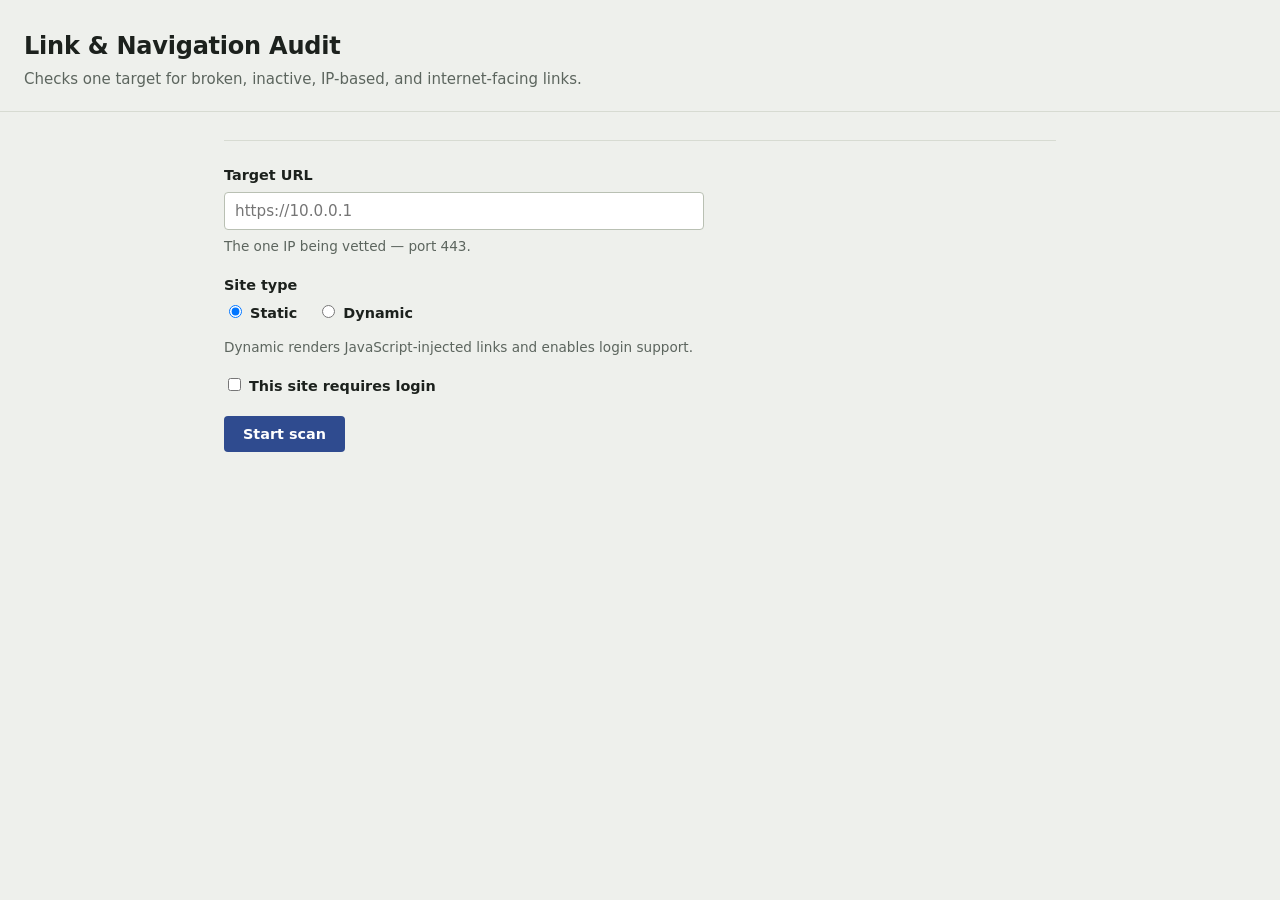
==== frontend/index.html @ aa502541 "Link vetting tool -v1.0" ====
<!DOCTYPE html>
<html lang="en">
<head>
<meta charset="UTF-8">
<meta name="viewport" content="width=device-width, initial-scale=1.0">
<title>Link &amp; Navigation Audit</title>
<link rel="stylesheet" href="styles.css">
</head>
<body>

<header class="page-header">
  <h1>Link &amp; Navigation Audit</h1>
  <p class="page-subtitle">Checks one target for broken, inactive, IP-based, and internet-facing links.</p>
</header>

<main class="container">

  <section id="last-scan" class="last-scan" hidden>
    <h2 class="section-label">Last scan</h2>
    <dl class="last-scan-grid">
      <div><dt>Target</dt><dd id="last-scan-url" class="mono"></dd></div>
      <div><dt>Reference IP</dt><dd id="last-scan-ip" class="mono"></dd></div>
      <div><dt>Site type</dt><dd id="last-scan-site-type"></dd></div>
      <div><dt>Ran</dt><dd id="last-scan-date"></dd></div>
      <div><dt>Pages crawled</dt><dd id="last-scan-pages"></dd></div>
      <div><dt>Links checked</dt><dd id="last-scan-links"></dd></div>
    </dl>
    <ul id="last-scan-counts" class="badge-row"></ul>
  </section>

  <form id="scan-form" novalidate>

    <div class="field">
      <label for="target-url">Target URL</label>
      <input type="text" id="target-url" name="target_url" class="mono"
             placeholder="https://10.0.0.1" autocomplete="off" required>
      <p class="field-hint">The one IP being vetted — port 443.</p>
    </div>

    <fieldset class="field">
      <legend>Site type</legend>
      <div class="radio-row">
        <label class="radio-option">
          <input type="radio" name="site_type" value="static" checked>
          <span>Static</span>
        </label>
        <label class="radio-option">
          <input type="radio" name="site_type" value="dynamic">
          <span>Dynamic</span>
        </label>
      </div>
      <p class="field-hint">Dynamic renders JavaScript-injected links and enables login support.</p>
    </fieldset>

    <div class="field">
      <label class="checkbox-option">
        <input type="checkbox" id="requires-login">
        <span>This site requires login</span>
      </label>
    </div>

    <div id="login-fields" class="login-fields" hidden>

      <fieldset class="field">
        <legend>Login method</legend>
        <div class="radio-row">
          <label class="radio-option">
            <input type="radio" name="login_mode" value="auto" checked>
            <span>Auto-fill</span>
          </label>
          <label class="radio-option">
            <input type="radio" name="login_mode" value="recorded">
            <span>Recorded flow</span>
          </label>
        </div>
      </fieldset>

      <div id="login-auto-fields">
        <div class="field">
          <label for="login-url">Login page URL</label>
          <input type="text" id="login-url" name="login_url" class="mono"
                 placeholder="https://10.0.0.1/login" autocomplete="off">
        </div>
      </div>

      <div id="login-recorded-fields" hidden>
        <p id="recorded-flow-status" class="field-hint">Enter a target URL above to check for a recorded flow.</p>
        <button type="button" id="record-flow-btn" class="btn btn-secondary">Record login flow</button>
        <div id="record-flow-panel" class="record-flow-panel" hidden>
          <p id="record-flow-message"></p>
          <button type="button" id="record-flow-done-btn" class="btn btn-secondary">I've finished — save recording</button>
        </div>
      </div>

      <div class="field-row">
        <div class="field">
          <label for="login-username">Username</label>
          <input type="text" id="login-username" name="username" autocomplete="off">
        </div>
        <div class="field">
          <label for="login-password">Password</label>
          <input type="password" id="login-password" name="password" autocomplete="off">
        </div>
      </div>
      <p class="field-hint">Credentials are used for this scan only and are never stored.</p>

    </div>

    <div id="form-error" class="form-error" hidden role="alert"></div>

    <button type="submit" id="start-scan-btn" class="btn btn-primary">Start scan</button>

  </form>

  <section id="progress-section" class="progress-section" hidden>
    <h2 class="section-label">Scanning</h2>
    <p id="progress-line" class="progress-line mono" aria-live="polite"></p>
  </section>

  <section id="results-section" class="results-section" hidden>
    <h2 class="section-label">Results</h2>

    <ul id="results-counts" class="badge-row"></ul>
    <p id="results-meta" class="field-hint"></p>

    <div class="table-scroll">
      <table id="results-table">
        <thead>
          <tr>
            <th>Found on page</th>
            <th>Link</th>
            <th>Category</th>
            <th>Code snippet</th>
            <th>Evidence / reason</th>
            <th>Element location</th>
          </tr>
        </thead>
        <tbody id="results-tbody"></tbody>
      </table>
    </div>
    <p id="results-empty" class="field-hint" hidden>No issues found — every link checked out clean.</p>

    <div class="export-row">
      <button type="button" id="export-xlsx-btn" class="btn btn-secondary">Export Excel</button>
      <button type="button" id="export-pdf-btn" class="btn btn-secondary">Export PDF</button>
      <span id="export-status" class="field-hint"></span>
    </div>
  </section>

</main>

<script src="app.js"></script>
</body>
</html>
---- frontend/styles.css ----
/* ---------------------------------------------------------------------
   Link & Navigation Audit Tool — frontend styles.

   Fully offline: no CDN fonts, system font stacks only. Monospace is used
   for genuinely tabular/technical content (URLs, IPs, HTTP evidence, code
   snippets) since that's where fixed-width actually helps reading, not as
   a decorative touch.
   --------------------------------------------------------------------- */

:root {
  --bg: #eef0ec;
  --surface: #ffffff;
  --ink: #1c211d;
  --ink-muted: #5c655e;
  --border: #d7dbd2;
  --border-strong: #b9c0b3;

  --accent: #2f4b8f;
  --accent-ink: #ffffff;
  --accent-soft: #e3e9f6;

  --danger: #a3291f;
  --danger-soft: #f6e4e2;
  --warning: #8a5a00;
  --warning-soft: #f6ecd9;
  --ip-based: #5f3d94;
  --ip-based-soft: #ece5f4;
  --internet: #146a5b;
  --internet-soft: #e0efeb;

  --font-sans: ui-sans-serif, system-ui, -apple-system, "Segoe UI", Roboto, Helvetica, Arial, sans-serif;
  --font-mono: ui-monospace, "SFMono-Regular", Menlo, Consolas, "Liberation Mono", monospace;

  --radius: 4px;
}

* {
  box-sizing: border-box;
}

html, body {
  margin: 0;
  padding: 0;
}

body {
  background: var(--bg);
  color: var(--ink);
  font-family: var(--font-sans);
  font-size: 15px;
  line-height: 1.5;
}

.mono {
  font-family: var(--font-mono);
}

a {
  color: var(--accent);
}

/* --- Layout --- */

.page-header {
  border-bottom: 1px solid var(--border);
  padding: 28px 24px 20px;
}

.page-header h1 {
  margin: 0 0 4px;
  font-size: 1.5rem;
  font-weight: 600;
  letter-spacing: -0.01em;
}

.page-subtitle {
  margin: 0;
  color: var(--ink-muted);
  max-width: 60ch;
}

.container {
  max-width: 880px;
  margin: 0 auto;
  padding: 28px 24px 64px;
}

.section-label {
  font-size: 0.95rem;
  font-weight: 600;
  margin: 0 0 12px;
  color: var(--ink);
}

/* --- Form --- */

#scan-form {
  border-top: 1px solid var(--border);
  padding-top: 24px;
  margin-bottom: 8px;
}

.field {
  margin-bottom: 18px;
}

.field label,
.field legend {
  display: block;
  font-weight: 600;
  font-size: 0.9rem;
  margin-bottom: 6px;
  padding: 0;
}

fieldset.field {
  border: none;
  margin: 0 0 18px;
  padding: 0;
}

.field-hint {
  margin: 6px 0 0;
  font-size: 0.85rem;
  color: var(--ink-muted);
}

.field-row {
  display: flex;
  gap: 16px;
  flex-wrap: wrap;
}

.field-row .field {
  flex: 1 1 220px;
}

input[type="text"],
input[type="password"] {
  width: 100%;
  max-width: 480px;
  padding: 9px 10px;
  border: 1px solid var(--border-strong);
  border-radius: var(--radius);
  background: var(--surface);
  color: var(--ink);
  font-size: 0.95rem;
  font-family: inherit;
}

input[type="text"]:focus,
input[type="password"]:focus {
  outline: 2px solid var(--accent);
  outline-offset: 1px;
}

.radio-row {
  display: flex;
  gap: 20px;
}

.radio-option,
.checkbox-option {
  display: inline-flex;
  align-items: center;
  gap: 7px;
  font-weight: 400;
  font-size: 0.95rem;
  cursor: pointer;
}

.login-fields {
  border-left: 2px solid var(--border);
  padding-left: 18px;
  margin: 0 0 18px 2px;
}

.record-flow-panel {
  margin-top: 12px;
  padding: 12px 14px;
  background: var(--accent-soft);
  border-radius: var(--radius);
}

.record-flow-panel p {
  margin: 0 0 10px;
}

.form-error {
  background: var(--danger-soft);
  color: var(--danger);
  border-radius: var(--radius);
  padding: 10px 14px;
  margin-bottom: 16px;
  font-size: 0.9rem;
}

/* --- Buttons --- */

.btn {
  font-family: inherit;
  font-size: 0.9rem;
  font-weight: 600;
  padding: 9px 18px;
  border-radius: var(--radius);
  border: 1px solid transparent;
  cursor: pointer;
}

.btn-primary {
  background: var(--accent);
  color: var(--accent-ink);
}

.btn-primary:hover:not(:disabled) {
  background: #263e78;
}

.btn-secondary {
  background: var(--surface);
  color: var(--ink);
  border-color: var(--border-strong);
}

.btn-secondary:hover:not(:disabled) {
  background: #f4f5f2;
}

.btn:disabled {
  opacity: 0.5;
  cursor: not-allowed;
}

.btn:focus-visible,
input:focus-visible {
  outline: 2px solid var(--accent);
  outline-offset: 1px;
}

/* --- Progress --- */

.progress-section {
  border-top: 1px solid var(--border);
  padding-top: 20px;
  margin-bottom: 8px;
}

.progress-line {
  background: var(--surface);
  border: 1px solid var(--border);
  border-radius: var(--radius);
  padding: 12px 14px;
  font-size: 0.9rem;
  margin: 0;
}

/* --- Results --- */

.results-section {
  border-top: 1px solid var(--border);
  padding-top: 20px;
}

.badge-row {
  list-style: none;
  margin: 0 0 12px;
  padding: 0;
  display: flex;
  gap: 8px;
  flex-wrap: wrap;
}

.badge {
  display: inline-flex;
  align-items: center;
  gap: 6px;
  font-size: 0.82rem;
  font-weight: 600;
  padding: 4px 10px;
  border-radius: 999px;
}

.badge-broken { background: var(--danger-soft); color: var(--danger); }
.badge-inactive { background: var(--warning-soft); color: var(--warning); }
.badge-ip_based { background: var(--ip-based-soft); color: var(--ip-based); }
.badge-internet { background: var(--internet-soft); color: var(--internet); }

.table-scroll {
  overflow-x: auto;
  border: 1px solid var(--border);
  border-radius: var(--radius);
}

table {
  width: 100%;
  border-collapse: collapse;
  font-size: 0.85rem;
}

th, td {
  text-align: left;
  padding: 8px 10px;
  border-bottom: 1px solid var(--border);
  vertical-align: top;
}

th {
  background: #f5f6f3;
  font-weight: 600;
  white-space: nowrap;
}

td.mono {
  font-family: var(--font-mono);
  word-break: break-all;
}

tbody tr:last-child td {
  border-bottom: none;
}

.export-row {
  margin-top: 16px;
  display: flex;
  align-items: center;
  gap: 10px;
}

/* --- Last scan summary --- */

.last-scan {
  border-top: 1px solid var(--border);
  border-bottom: 1px solid var(--border);
  padding: 18px 0 20px;
  margin-bottom: 24px;
}

.last-scan-grid {
  display: grid;
  grid-template-columns: repeat(3, minmax(0, 1fr));
  gap: 12px 24px;
  margin: 0 0 12px;
}

.last-scan-grid > div {
  min-width: 0;
}

.last-scan-grid dt {
  font-size: 0.78rem;
  color: var(--ink-muted);
  margin-bottom: 2px;
}

.last-scan-grid dd {
  margin: 0;
  font-size: 0.9rem;
  overflow-wrap: anywhere;
}

@media (max-width: 640px) {
  .last-scan-grid {
    grid-template-columns: 1fr 1fr;
  }
  .field-row {
    flex-direction: column;
    gap: 0;
  }
}

@media (prefers-reduced-motion: reduce) {
  * {
    transition: none !important;
  }
}
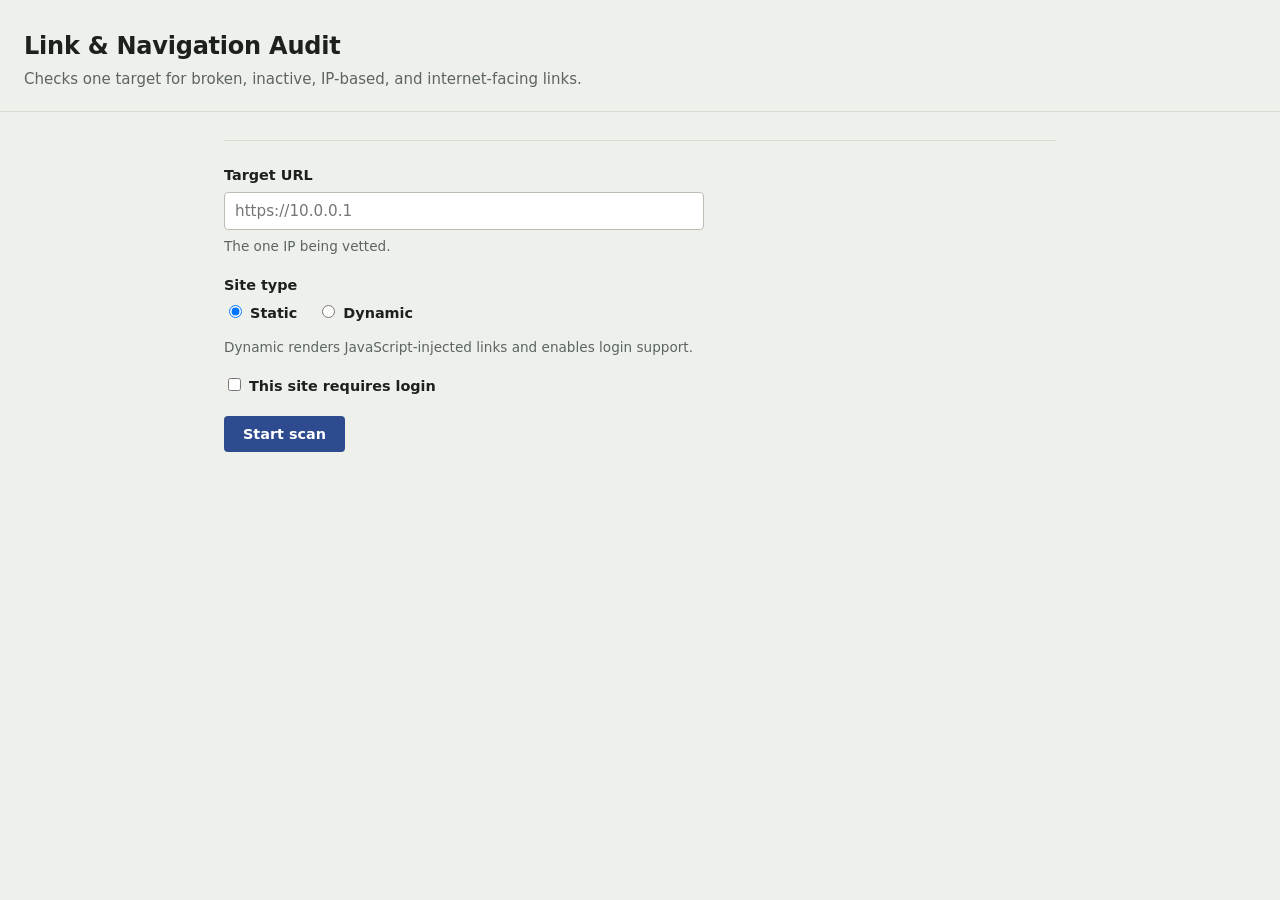
==== commit 37824b5f: "v4.0" ====
--- a/frontend/index.html
+++ b/frontend/index.html
@@ -26,6 +26,7 @@
       <div><dt>Links checked</dt><dd id="last-scan-links"></dd></div>
     </dl>
     <ul id="last-scan-counts" class="badge-row"></ul>
+    <button type="button" id="view-last-results-btn" class="btn btn-secondary">View Last Results</button>
   </section>
 
   <form id="scan-form" novalidate>
@@ -34,7 +35,7 @@
       <label for="target-url">Target URL</label>
       <input type="text" id="target-url" name="target_url" class="mono"
              placeholder="https://10.0.0.1" autocomplete="off" required>
-      <p class="field-hint">The one IP being vetted — port 443.</p>
+      <p class="field-hint">The one IP being vetted.</p>
     </div>
 
     <fieldset class="field">
@@ -61,29 +62,7 @@
 
     <div id="login-fields" class="login-fields" hidden>
 
-      <fieldset class="field">
-        <legend>Login method</legend>
-        <div class="radio-row">
-          <label class="radio-option">
-            <input type="radio" name="login_mode" value="auto" checked>
-            <span>Auto-fill</span>
-          </label>
-          <label class="radio-option">
-            <input type="radio" name="login_mode" value="recorded">
-            <span>Recorded flow</span>
-          </label>
-        </div>
-      </fieldset>
-
-      <div id="login-auto-fields">
-        <div class="field">
-          <label for="login-url">Login page URL</label>
-          <input type="text" id="login-url" name="login_url" class="mono"
-                 placeholder="https://10.0.0.1/login" autocomplete="off">
-        </div>
-      </div>
-
-      <div id="login-recorded-fields" hidden>
+      <div id="login-recorded-fields">
         <p id="recorded-flow-status" class="field-hint">Enter a target URL above to check for a recorded flow.</p>
         <button type="button" id="record-flow-btn" class="btn btn-secondary">Record login flow</button>
         <div id="record-flow-panel" class="record-flow-panel" hidden>
@@ -120,7 +99,12 @@
   <section id="results-section" class="results-section" hidden>
     <h2 class="section-label">Results</h2>
 
-    <ul id="results-counts" class="badge-row"></ul>
+    <ul id="result-tabs" class="tab-row">
+      <li><button type="button" class="tab-badge" id="tab-links" data-tab="links">Links (<span id="tab-links-count">0</span>)</button></li>
+      <li><button type="button" class="tab-badge" id="tab-commented" data-tab="commented">Code Findings (<span id="tab-commented-count">0</span>)</button></li>
+    </ul>
+
+    <div id="category-filters" class="badge-row"></div>
     <p id="results-meta" class="field-hint"></p>
 
     <div class="table-scroll">
@@ -130,6 +114,7 @@
             <th>Found on page</th>
             <th>Link</th>
             <th>Category</th>
+            <th>Severity</th>
             <th>Code snippet</th>
             <th>Evidence / reason</th>
             <th>Element location</th>
--- a/frontend/styles.css
+++ b/frontend/styles.css
@@ -28,6 +28,28 @@
   --internet: #146a5b;
   --internet-soft: #e0efeb;
 
+  --comment-link: #3949ab;
+  --comment-link-soft: #e3e5f7;
+  --internal-css: #1565c0;
+  --internal-css-soft: #dceefb;
+  --inline-css: #00838f;
+  --inline-css-soft: #d9f0f2;
+  --external-css: #0d3b66;
+  --external-css-soft: #dbe6f0;
+  --internal-js: #b7791f;
+  --internal-js-soft: #faedd2;
+  --inline-js: #c1440e;
+  --inline-js-soft: #fbe1d3;
+  --external-js: #7a3300;
+  --external-js-soft: #f0dfc9;
+
+  --severity-high: #a3291f;
+  --severity-high-soft: #f6e4e2;
+  --severity-medium: #8a5a00;
+  --severity-medium-soft: #f6ecd9;
+  --severity-low: #4d5a52;
+  --severity-low-soft: #e6ebe6;
+
   --font-sans: ui-sans-serif, system-ui, -apple-system, "Segoe UI", Roboto, Helvetica, Arial, sans-serif;
   --font-mono: ui-monospace, "SFMono-Regular", Menlo, Consolas, "Liberation Mono", monospace;
 
@@ -284,6 +306,75 @@
 .badge-inactive { background: var(--warning-soft); color: var(--warning); }
 .badge-ip_based { background: var(--ip-based-soft); color: var(--ip-based); }
 .badge-internet { background: var(--internet-soft); color: var(--internet); }
+.badge-commented_link { background: var(--comment-link-soft); color: var(--comment-link); }
+.badge-internal_css { background: var(--internal-css-soft); color: var(--internal-css); }
+.badge-inline_css { background: var(--inline-css-soft); color: var(--inline-css); }
+.badge-external_css { background: var(--external-css-soft); color: var(--external-css); }
+.badge-internal_js { background: var(--internal-js-soft); color: var(--internal-js); }
+.badge-inline_js { background: var(--inline-js-soft); color: var(--inline-js); }
+.badge-external_js { background: var(--external-js-soft); color: var(--external-js); }
+
+.badge-severity-high { background: var(--severity-high-soft); color: var(--severity-high); }
+.badge-severity-medium { background: var(--severity-medium-soft); color: var(--severity-medium); }
+.badge-severity-low { background: var(--severity-low-soft); color: var(--severity-low); }
+
+/* --- Result tabs (Links / Commented Code) --- */
+
+.tab-row {
+  list-style: none;
+  margin: 0 0 14px;
+  padding: 0;
+  display: flex;
+  gap: 8px;
+}
+
+.tab-badge {
+  font: inherit;
+  font-size: 0.9rem;
+  font-weight: 600;
+  padding: 8px 16px;
+  border-radius: 999px;
+  border: 1px solid var(--border-strong);
+  background: var(--surface);
+  color: var(--ink-muted);
+  cursor: pointer;
+}
+
+.tab-badge:hover {
+  border-color: var(--accent);
+}
+
+.tab-badge.active {
+  background: var(--accent);
+  border-color: var(--accent);
+  color: var(--accent-ink);
+}
+
+/* --- Category filter badges (clickable, within the active tab) --- */
+
+.badge-filter {
+  font: inherit;
+  border: 1px solid transparent;
+  cursor: pointer;
+}
+
+.badge-filter:hover {
+  border-color: currentColor;
+}
+
+.badge-filter.active {
+  outline: 2px solid currentColor;
+  outline-offset: 1px;
+}
+
+.badge-filter.zero {
+  opacity: 0.45;
+  cursor: default;
+}
+
+.badge-filter.zero:hover {
+  border-color: transparent;
+}
 
 .table-scroll {
   overflow-x: auto;
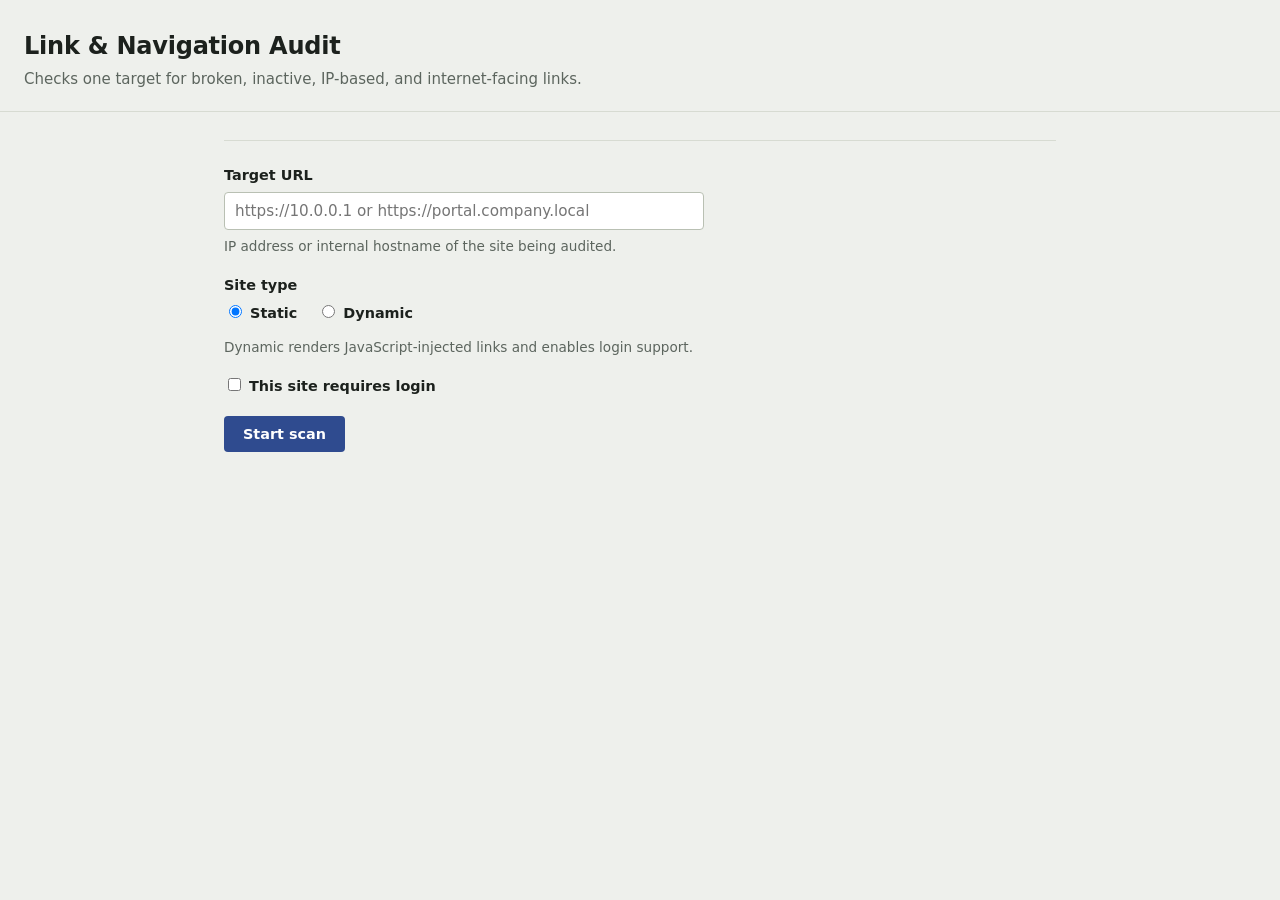
==== commit ce9ad9d6: "v5.0" ====
--- a/frontend/index.html
+++ b/frontend/index.html
@@ -34,8 +34,8 @@
     <div class="field">
       <label for="target-url">Target URL</label>
       <input type="text" id="target-url" name="target_url" class="mono"
-             placeholder="https://10.0.0.1" autocomplete="off" required>
-      <p class="field-hint">The one IP being vetted.</p>
+             placeholder="https://10.0.0.1 or https://portal.company.local" autocomplete="off" required>
+      <p class="field-hint">IP address or internal hostname of the site being audited.</p>
     </div>
 
     <fieldset class="field">
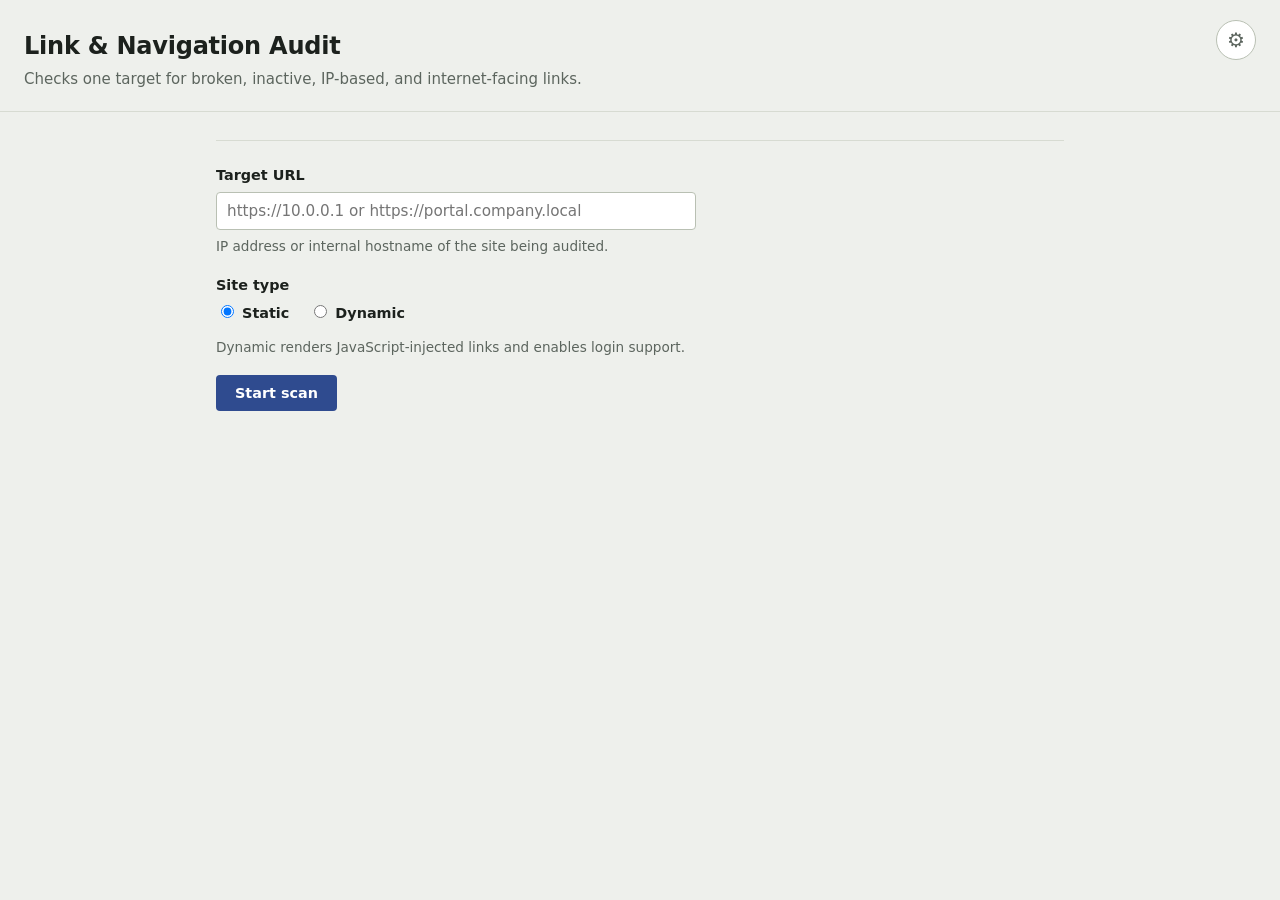
==== commit 63d4c916: "v6.0" ====
--- a/frontend/index.html
+++ b/frontend/index.html
@@ -4,13 +4,34 @@
 <meta charset="UTF-8">
 <meta name="viewport" content="width=device-width, initial-scale=1.0">
 <title>Link &amp; Navigation Audit</title>
-<link rel="stylesheet" href="styles.css">
+<link rel="stylesheet" href="styles.css?v=3">
 </head>
 <body>
 
 <header class="page-header">
   <h1>Link &amp; Navigation Audit</h1>
   <p class="page-subtitle">Checks one target for broken, inactive, IP-based, and internet-facing links.</p>
+  <button type="button" id="settings-gear" class="settings-gear" aria-label="Scan settings" title="Scan settings">⚙</button>
+  <div id="settings-pop" class="settings-pop" hidden>
+    <h2>Scan settings</h2>
+    <p class="field-hint">Per-scan overrides — empty means the default shown. Set checks the values now; refresh resets everything.</p>
+    <div class="settings-grid">
+      <label>Max pages<input type="number" id="opt-max-pages" min="1" inputmode="numeric"><p class="field-hint settings-field-error" id="err-opt-max-pages" hidden></p></label>
+      <label>Max depth<input type="number" id="opt-max-depth" min="1" inputmode="numeric"><p class="field-hint settings-field-error" id="err-opt-max-depth" hidden></p></label>
+      <label>Timeout (s)<input type="number" id="opt-timeout" min="1" inputmode="decimal"><p class="field-hint settings-field-error" id="err-opt-timeout" hidden></p></label>
+      <label>Delay (s)<input type="number" id="opt-delay" min="0" step="0.1" inputmode="decimal"><p class="field-hint settings-field-error" id="err-opt-delay" hidden></p></label>
+    </div>
+    <label class="checkbox-option"><input type="checkbox" id="opt-headless"> <span>Headless browser (dynamic scans only)</span></label>
+    <label for="opt-excluded">Excluded domains (one per line — subdomains included)</label>
+    <textarea id="opt-excluded" rows="3" class="mono" placeholder="example.com"></textarea>
+    <p class="field-hint settings-field-error" id="err-opt-excluded" hidden></p>
+    <p id="settings-pop-hint" class="field-hint"></p>
+    <p id="settings-pop-error" class="field-hint settings-error" hidden></p>
+    <div class="settings-actions">
+      <button type="button" id="settings-reset-btn" class="btn btn-secondary">Reset</button>
+      <button type="button" id="settings-set-btn" class="btn btn-primary">Set</button>
+    </div>
+  </div>
 </header>
 
 <main class="container">
@@ -25,7 +46,10 @@
       <div><dt>Pages crawled</dt><dd id="last-scan-pages"></dd></div>
       <div><dt>Links checked</dt><dd id="last-scan-links"></dd></div>
     </dl>
+    <p class="field-hint">Links</p>
     <ul id="last-scan-counts" class="badge-row"></ul>
+    <p class="field-hint">Code scan findings</p>
+    <ul id="last-scan-comment-counts" class="badge-row"></ul>
     <button type="button" id="view-last-results-btn" class="btn btn-secondary">View Last Results</button>
   </section>
 
@@ -53,7 +77,15 @@
       <p class="field-hint">Dynamic renders JavaScript-injected links and enables login support.</p>
     </fieldset>
 
-    <div class="field">
+    <div class="field" id="only-on-ui-field" hidden>
+      <label class="checkbox-option">
+        <input type="checkbox" id="only-on-ui">
+        <span>Only on UI</span>
+      </label>
+      <p class="field-hint">Dynamic only — broken links are reported only when a visible link on the page points at them, and every visible broken and inactive link gets a proof screenshot.</p>
+    </div>
+
+    <div class="field" id="login-checkbox-field" hidden>
       <label class="checkbox-option">
         <input type="checkbox" id="requires-login">
         <span>This site requires login</span>
@@ -63,14 +95,25 @@
     <div id="login-fields" class="login-fields" hidden>
 
       <div id="login-recorded-fields">
-        <p id="recorded-flow-status" class="field-hint">Enter a target URL above to check for a recorded flow.</p>
-        <button type="button" id="record-flow-btn" class="btn btn-secondary">Record login flow</button>
-        <div id="record-flow-panel" class="record-flow-panel" hidden>
-          <p id="record-flow-message"></p>
-          <button type="button" id="record-flow-done-btn" class="btn btn-secondary">I've finished — save recording</button>
-        </div>
-      </div>
-
+        <p id="flow-status" class="field-hint">Enter a target URL above to check for a recorded flow.</p>
+        <div class="flow-btn-row">
+          <button type="button" id="flow-login-btn" class="btn btn-secondary">Start Login Record</button>
+          <button type="button" id="flow-logout-btn" class="btn btn-secondary" disabled>Start Logout Record</button>
+          <button type="button" id="flow-save-btn" class="btn btn-secondary" disabled>Save Record</button>
+        </div>
+        <p id="flow-message" class="field-hint"></p>
+
+        <div class="field">
+          <label for="flow-logout-url">Logout URL (optional — flow Save checks it in the open window; URL wins over a recorded logout)</label>
+          <div class="field-row-inline">
+            <input type="text" id="flow-logout-url" class="mono" placeholder="https://…/logout" autocomplete="off">
+            <button type="button" id="flow-url-save-btn" class="btn btn-secondary">Save</button>
+          </div>
+          <p id="flow-url-status" class="field-hint"></p>
+        </div>
+      </div>
+
+      <p class="field-hint">Credentials are used for this scan only and are never stored.</p>
       <div class="field-row">
         <div class="field">
           <label for="login-username">Username</label>
@@ -81,7 +124,12 @@
           <input type="password" id="login-password" name="password" autocomplete="off">
         </div>
       </div>
-      <p class="field-hint">Credentials are used for this scan only and are never stored.</p>
+      <div class="field">
+        <label for="flow-captcha">Captcha answer (if the login form has one)</label>
+        <input type="text" id="flow-captcha" name="captcha_answer" autocomplete="off">
+        <p class="field-hint">Only needed if the target's login page shows a fixed captcha field. Leave blank if there isn't one.</p>
+      </div>
+      <div id="login-extra-fields" class="login-extra-fields"></div>
 
     </div>
 
@@ -94,20 +142,40 @@
   <section id="progress-section" class="progress-section" hidden>
     <h2 class="section-label">Scanning</h2>
     <p id="progress-line" class="progress-line mono" aria-live="polite"></p>
+    <div class="stop-row">
+      <button type="button" id="stop-scan-btn" class="btn btn-secondary" hidden>Stop scan</button>
+    </div>
   </section>
 
-  <section id="results-section" class="results-section" hidden>
+</main>
+
+<section id="results-section" class="results-section results-section-full" hidden>
     <h2 class="section-label">Results</h2>
 
-    <ul id="result-tabs" class="tab-row">
-      <li><button type="button" class="tab-badge" id="tab-links" data-tab="links">Links (<span id="tab-links-count">0</span>)</button></li>
-      <li><button type="button" class="tab-badge" id="tab-commented" data-tab="commented">Code Findings (<span id="tab-commented-count">0</span>)</button></li>
-    </ul>
+    <div class="results-head-row">
+      <ul id="result-tabs" class="tab-row">
+        <li><button type="button" class="tab-badge" id="tab-links" data-tab="links">Links (<span id="tab-links-count">0</span>)</button></li>
+        <li><button type="button" class="tab-badge" id="tab-commented" data-tab="commented">Code Findings (<span id="tab-commented-count">0</span>)</button></li>
+        <li><button type="button" class="tab-badge" id="tab-shots" data-tab="screenshots">Screenshots (<span id="tab-shots-count">0</span>)</button></li>
+      </ul>
+
+      <div class="export-row">
+        <label class="checkbox-option" title="Export both tabs instead of just the active one">
+          <input type="checkbox" id="export-both"> <span>Both tabs</span>
+        </label>
+        <button type="button" id="export-xlsx-btn" class="btn btn-secondary">Export Excel</button>
+        <button type="button" id="export-pdf-btn" class="btn btn-secondary">Export PDF</button>
+        <button type="button" id="export-docx-btn" class="btn btn-secondary">Export Word</button>
+        <button type="button" id="screenshots-zip-btn" class="btn btn-secondary" disabled hidden>Download screenshots (ZIP)</button>
+        <span id="export-status" class="field-hint"></span>
+      </div>
+    </div>
 
     <div id="category-filters" class="badge-row"></div>
+    <div id="broken-drilldown" class="badge-row drilldown-row" hidden></div>
     <p id="results-meta" class="field-hint"></p>
 
-    <div class="table-scroll">
+    <div class="table-scroll" id="table-scroll">
       <table id="results-table">
         <thead>
           <tr>
@@ -115,7 +183,6 @@
             <th>Link</th>
             <th>Category</th>
             <th>Severity</th>
-            <th>Code snippet</th>
             <th>Evidence / reason</th>
             <th>Element location</th>
           </tr>
@@ -123,17 +190,30 @@
         <tbody id="results-tbody"></tbody>
       </table>
     </div>
+    <div id="pager-row" class="pager-row">
+      <button type="button" id="unique-toggle" class="btn btn-secondary pager-left" aria-pressed="false">Unique: off</button>
+      <label for="rows-per-page">Rows</label>
+      <select id="rows-per-page">
+        <option value="10">10</option>
+        <option value="25" selected>25</option>
+        <option value="50">50</option>
+        <option value="100">100</option>
+        <option value="all">All</option>
+      </select>
+      <span id="pager-info" class="field-hint"></span>
+      <button type="button" id="pager-prev" class="btn btn-secondary">‹ Prev</button>
+      <button type="button" id="pager-next" class="btn btn-secondary">Next ›</button>
+    </div>
     <p id="results-empty" class="field-hint" hidden>No issues found — every link checked out clean.</p>
 
-    <div class="export-row">
-      <button type="button" id="export-xlsx-btn" class="btn btn-secondary">Export Excel</button>
-      <button type="button" id="export-pdf-btn" class="btn btn-secondary">Export PDF</button>
-      <span id="export-status" class="field-hint"></span>
-    </div>
+    <section id="screenshots-section" hidden>
+      <h2 class="section-label">Proof screenshots</h2>
+      <p id="screenshots-note" class="field-hint"></p>
+      <div id="screenshots-gallery"></div>
+      <p><span id="screenshots-status" class="field-hint"></span></p>
+    </section>
   </section>
 
-</main>
-
-<script src="app.js"></script>
+<script src="app.js?v=3"></script>
 </body>
 </html>
--- a/frontend/styles.css
+++ b/frontend/styles.css
@@ -60,6 +60,12 @@
   box-sizing: border-box;
 }
 
+/* The `hidden` attribute must always win — without this, any author
+   `display` rule (flex, inline-flex, …) silently unhides elements. */
+[hidden] {
+  display: none !important;
+}
+
 html, body {
   margin: 0;
   padding: 0;
@@ -86,6 +92,7 @@
 .page-header {
   border-bottom: 1px solid var(--border);
   padding: 28px 24px 20px;
+  position: relative;
 }
 
 .page-header h1 {
@@ -101,10 +108,123 @@
   max-width: 60ch;
 }
 
+/* --- Settings gear + popover (Feature C: per-scan overrides) --- */
+
+.settings-gear {
+  position: absolute;
+  top: 20px;
+  right: 24px;
+  width: 40px;
+  height: 40px;
+  font-size: 1.25rem;
+  line-height: 1;
+  background: var(--surface);
+  color: var(--ink-muted);
+  border: 1px solid var(--border-strong);
+  border-radius: 999px;
+  cursor: pointer;
+}
+
+.settings-gear:hover {
+  border-color: var(--accent);
+  color: var(--accent);
+}
+
+.settings-gear[aria-expanded="true"] {
+  border-color: var(--accent);
+  color: var(--accent);
+}
+
+.settings-gear.has-values::after {
+  content: "";
+  position: absolute;
+  top: 6px;
+  right: 6px;
+  width: 9px;
+  height: 9px;
+  border-radius: 999px;
+  background: var(--accent);
+  border: 2px solid var(--surface);
+}
+
+.settings-pop {
+  position: absolute;
+  top: 68px;
+  right: 24px;
+  width: 288px;
+  background: var(--bg);
+  border: 1px solid var(--border-strong);
+  border-radius: 8px;
+  box-shadow: 0 12px 32px rgba(0, 0, 0, 0.18);
+  padding: 12px 14px;
+  z-index: 50;
+}
+
+.settings-pop[hidden] {
+  display: none;
+}
+
+.settings-pop h2 {
+  margin: 0 0 4px;
+  font-size: 1rem;
+}
+
+.settings-grid {
+  display: grid;
+  grid-template-columns: 1fr 1fr;
+  gap: 10px;
+  margin: 10px 0;
+}
+
+.settings-grid label {
+  display: flex;
+  flex-direction: column;
+  gap: 4px;
+  font-size: 0.85rem;
+}
+
+.settings-pop input[type="number"],
+.settings-pop textarea {
+  width: 100%;
+  padding: 8px 10px;
+  border: 1px solid var(--border-strong);
+  border-radius: var(--radius);
+  background: var(--surface);
+  color: var(--ink);
+  font-size: 0.9rem;
+  font-family: inherit;
+}
+
+.settings-pop textarea {
+  resize: vertical;
+  margin-top: 4px;
+}
+
+.settings-pop .checkbox-option {
+  margin: 8px 0;
+}
+
+.settings-actions {
+  display: flex;
+  gap: 8px;
+  justify-content: flex-end;
+  margin-top: 12px;
+}
+
+.settings-pop .settings-error {
+  color: var(--danger);
+}
+
+.settings-pop .settings-field-error {
+  color: var(--danger);
+  font-size: 0.8rem;
+  margin: 2px 0 0;
+}
+
 .container {
   max-width: 880px;
   margin: 0 auto;
-  padding: 28px 24px 64px;
+  padding: 28px 16px 64px;
 }
 
 .section-label {
@@ -197,15 +317,22 @@
   margin: 0 0 18px 2px;
 }
 
-.record-flow-panel {
-  margin-top: 12px;
-  padding: 12px 14px;
-  background: var(--accent-soft);
-  border-radius: var(--radius);
-}
-
-.record-flow-panel p {
-  margin: 0 0 10px;
+.flow-btn-row {
+  display: flex;
+  gap: 8px;
+  flex-wrap: wrap;
+  margin: 10px 0;
+}
+
+.field-row-inline {
+  display: flex;
+  gap: 8px;
+  align-items: center;
+  max-width: 480px;
+}
+
+.field-row-inline input {
+  flex: 1;
 }
 
 .form-error {
@@ -276,11 +403,22 @@
   margin: 0;
 }
 
+.stop-row {
+  margin-top: 10px;
+}
+
 /* --- Results --- */
 
 .results-section {
   border-top: 1px solid var(--border);
   padding-top: 20px;
+}
+
+/* Full-bleed results: the section lives outside .container so the table
+   spans the window (24px gutters) while form/progress stay centered. */
+.results-section-full {
+  padding: 28px 64px 72px;
+  margin-top: 0;
 }
 
 .badge-row {
@@ -303,6 +441,7 @@
 }
 
 .badge-broken { background: var(--danger-soft); color: var(--danger); }
+.badge-data_uri { background: var(--warning-soft); color: var(--warning); }
 .badge-inactive { background: var(--warning-soft); color: var(--warning); }
 .badge-ip_based { background: var(--ip-based-soft); color: var(--ip-based); }
 .badge-internet { background: var(--internet-soft); color: var(--internet); }
@@ -328,6 +467,21 @@
   gap: 8px;
 }
 
+/* Tabs left + export buttons right in one row above the filters. */
+.results-head-row {
+  display: flex;
+  align-items: center;
+  justify-content: space-between;
+  gap: 12px;
+  flex-wrap: wrap;
+  margin-bottom: 14px;
+}
+
+.results-head-row .tab-row,
+.results-head-row .export-row {
+  margin: 0;
+}
+
 .tab-badge {
   font: inherit;
   font-size: 0.9rem;
@@ -376,10 +530,104 @@
   border-color: transparent;
 }
 
+/* --- Broken drill-down second row (display-only refinement) --- */
+
+.drilldown-row {
+  margin-top: -4px;
+}
+
+.badge-drill {
+  background: var(--surface);
+  color: var(--ink-muted);
+  border: 1px solid var(--border-strong);
+  font-size: 0.78rem;
+}
+
+#broken-drilldown[hidden],
+#category-filters[hidden],
+#pager-row[hidden] {
+  display: none;
+}
+
+.badge-drill-all { background: var(--danger-soft); color: var(--danger); }
+.badge-drill-image { background: var(--internet-soft); color: var(--internet); }
+.badge-drill-file { background: var(--warning-soft); color: var(--warning); }
+.badge-drill-page { background: var(--accent-soft); color: var(--accent); }
+.badge-drill-other { background: transparent; color: var(--ink-muted); border: 1px dashed var(--border-strong); }
+
 .table-scroll {
-  overflow-x: auto;
+  overflow: auto;
+  max-height: 70vh;
   border: 1px solid var(--border);
   border-radius: var(--radius);
+}
+
+/* --- Proof screenshots gallery (screenshots feature) --- */
+
+#screenshots-section {
+  margin-top: 28px;
+}
+
+#screenshots-gallery {
+  display: grid;
+  grid-template-columns: repeat(auto-fill, minmax(300px, 1fr));
+  gap: 16px;
+  margin: 12px 0;
+}
+
+.shot-group-title {
+  grid-column: 1 / -1;
+  margin: 12px 0 4px;
+  font-size: 0.95rem;
+}
+
+.screenshot-figure {
+  display: block;
+  max-width: 100%;
+  margin: 0;
+  border: 1px solid var(--border);
+  border-radius: var(--radius);
+  background: var(--surface);
+  overflow: hidden;
+}
+
+.shot-thumb {
+  display: block;
+  aspect-ratio: 4 / 3;
+  background: var(--surface);
+  overflow: hidden;
+  border-bottom: 1px solid var(--border);
+}
+
+.shot-thumb img {
+  width: 100%;
+  height: 100%;
+  object-fit: contain;
+  display: block;
+}
+
+.screenshot-figure figcaption {
+  padding: 8px 10px;
+  font-size: 0.82rem;
+}
+
+.shot-cap-title {
+  font-weight: 600;
+  white-space: nowrap;
+  overflow: hidden;
+  text-overflow: ellipsis;
+}
+
+.shot-cap-meta {
+  color: var(--ink-muted);
+  font-size: 0.8rem;
+  white-space: nowrap;
+  overflow: hidden;
+  text-overflow: ellipsis;
+}
+
+.screenshot-note-flag {
+  color: var(--warning);
 }
 
 table {
@@ -399,6 +647,9 @@
   background: #f5f6f3;
   font-weight: 600;
   white-space: nowrap;
+  position: sticky;
+  top: 0;
+  z-index: 2;
 }
 
 td.mono {
@@ -406,6 +657,26 @@
   word-break: break-all;
 }
 
+/* Friendly element locations: proportional type, muted ancestors. */
+td.location-cell {
+  font-size: 0.82rem;
+  min-width: 140px;
+}
+
+.location-ancestor {
+  color: var(--ink-muted);
+  font-size: 0.78rem;
+}
+
+.location-sep {
+  color: var(--border-strong);
+}
+
+.location-own {
+  color: var(--ink);
+  font-weight: 500;
+}
+
 tbody tr:last-child td {
   border-bottom: none;
 }
@@ -415,6 +686,62 @@
   display: flex;
   align-items: center;
   gap: 10px;
+}
+
+/* Column visibility toggles inside table headers. */
+.col-toggle {
+  display: inline-flex;
+  align-items: center;
+  gap: 5px;
+  cursor: pointer;
+  font-weight: 600;
+}
+
+.col-toggle input {
+  accent-color: var(--accent);
+  cursor: pointer;
+}
+
+/* Hidden-column placeholders: narrow cells (checkbox only in the header)
+   that hold alignment so visible columns never shift under wrong headers. */
+th.col-hidden,
+td.col-hidden {
+  width: 30px;
+  max-width: 30px;
+  min-width: 30px;
+  padding-left: 4px;
+  padding-right: 4px;
+  text-align: center;
+  white-space: normal;
+}
+
+/* Pager row below the results table: unique toggle left, rows selector +
+   range + Prev/Next right. */
+.pager-row {
+  display: flex;
+  align-items: center;
+  justify-content: flex-end;
+  gap: 8px;
+  margin-top: 12px;
+  flex-wrap: wrap;
+}
+
+.pager-row .pager-left {
+  margin-right: auto;
+}
+
+.pager-row select {
+  padding: 7px 8px;
+  border: 1px solid var(--border-strong);
+  border-radius: var(--radius);
+  background: var(--surface);
+  color: var(--ink);
+  font: inherit;
+  font-size: 0.85rem;
+}
+
+.pager-row .btn {
+  padding: 7px 12px;
 }
 
 /* --- Last scan summary --- */
